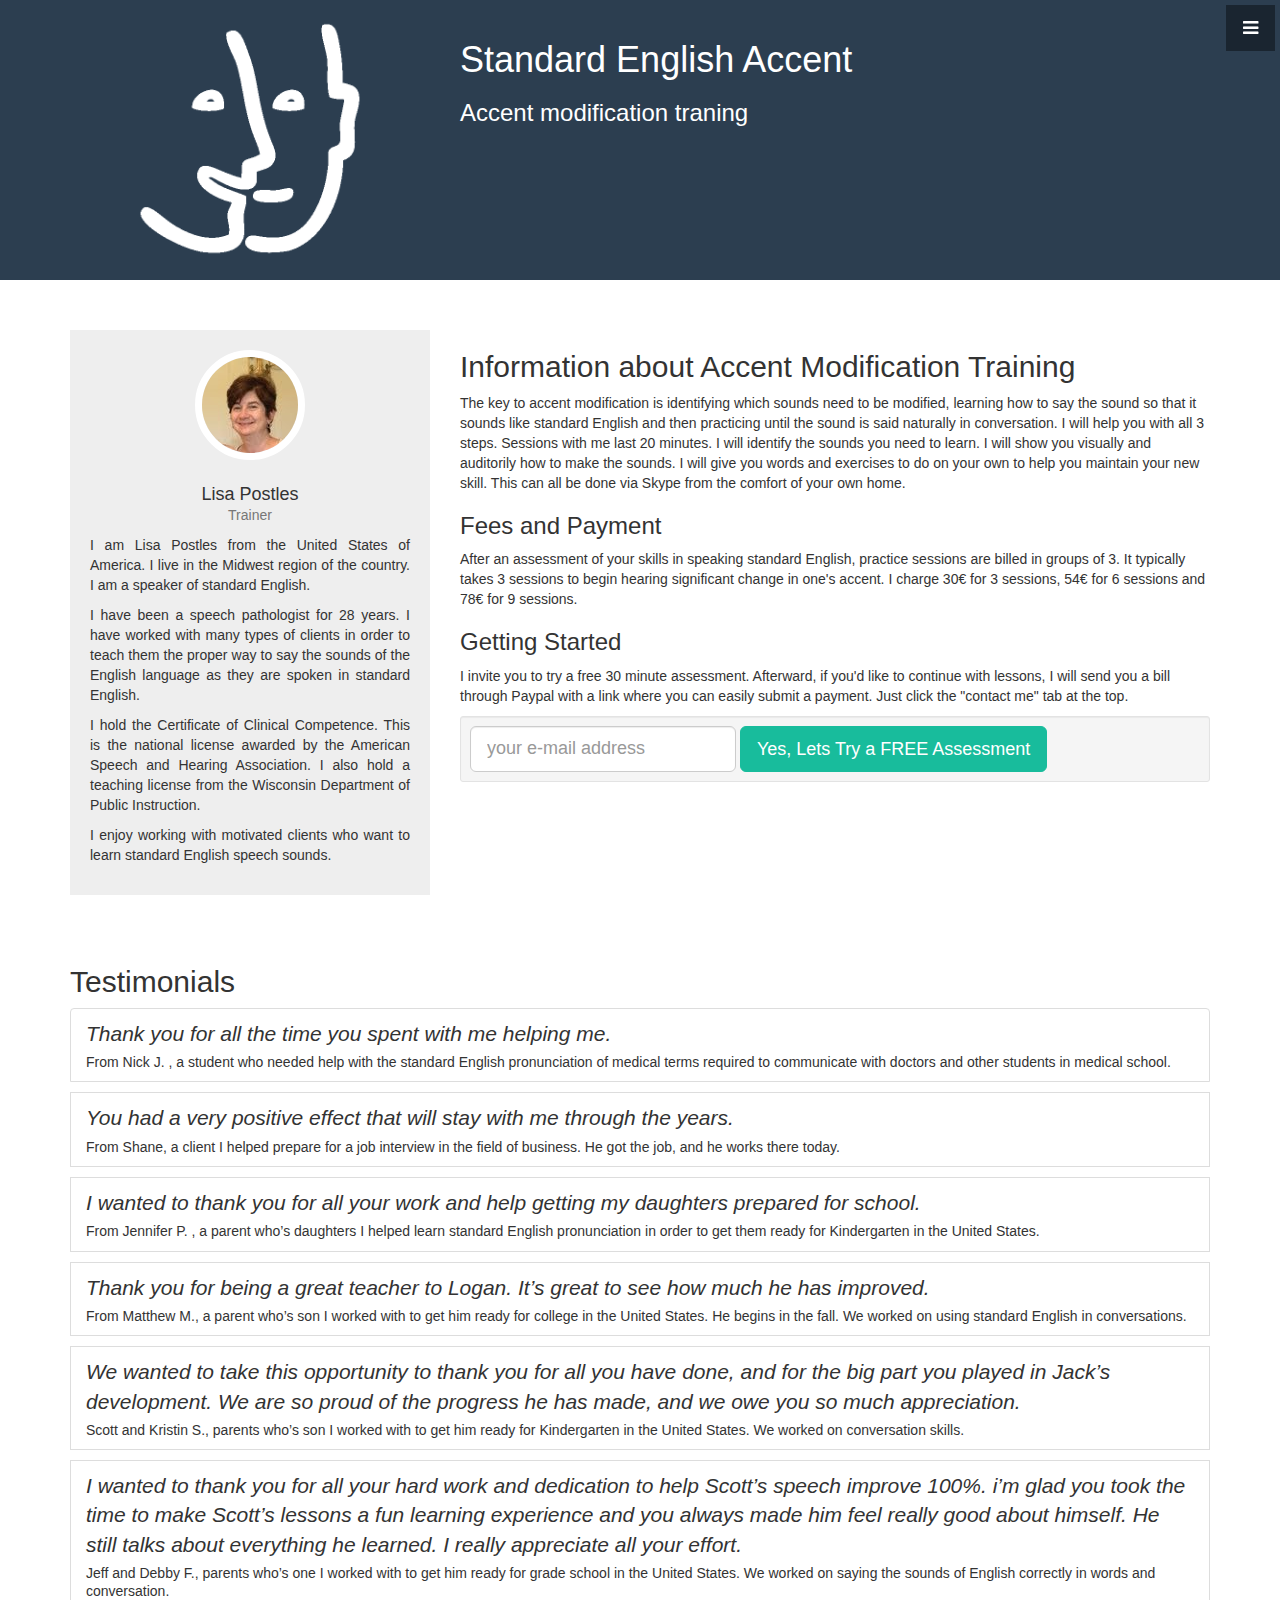
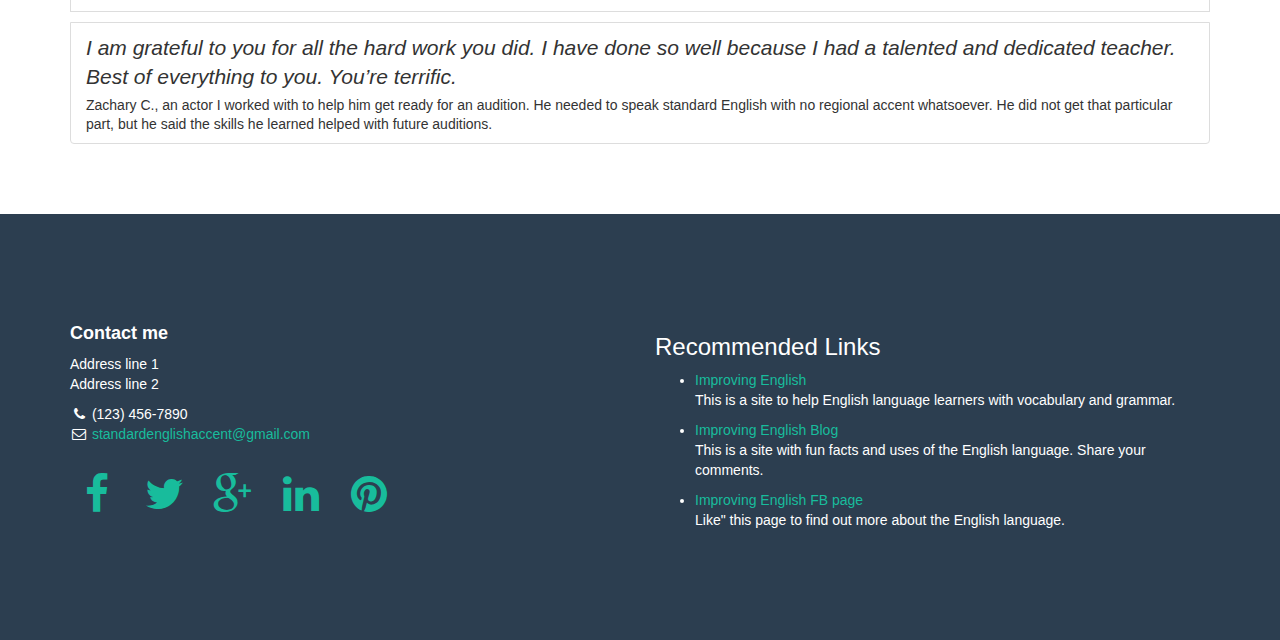
==== test/index.html @ 8b918603 "first commit" ====
<!DOCTYPE html>
<html lang="en">

<head>

    <meta charset="utf-8">
    <meta http-equiv="X-UA-Compatible" content="IE=edge">
    <meta name="viewport" content="width=device-width, initial-scale=1">
    <meta name="description" content="">
    <meta name="author" content="">

    <title>Stylish Portfolio - Start Bootstrap Theme</title>

    <!-- Bootstrap Core CSS -->
    <link href="css/bootstrap.min.css" rel="stylesheet">

    <!-- Custom CSS -->
    <link href="css/stylish-portfolio.css" rel="stylesheet">

    <!-- Custom Fonts -->
    <link href="font-awesome/css/font-awesome.min.css" rel="stylesheet" type="text/css">

    <!-- HTML5 Shim and Respond.js IE8 support of HTML5 elements and media queries -->
    <!-- WARNING: Respond.js doesn't work if you view the page via file:// -->
    <!--[if lt IE 9]>
        <script src="https://oss.maxcdn.com/libs/html5shiv/3.7.0/html5shiv.js"></script>
        <script src="https://oss.maxcdn.com/libs/respond.js/1.4.2/respond.min.js"></script>
    <![endif]-->

</head>

<body>

    <!-- Navigation -->
    <a id="menu-toggle" href="#" class="btn btn-dark btn-lg toggle"><i class="fa fa-bars"></i></a>
    <nav id="sidebar-wrapper">
        <ul class="sidebar-nav">
            <a id="menu-close" href="#" class="btn btn-light btn-lg pull-right toggle"><i class="fa fa-times"></i></a>

            <li>
                <a href="#top">Calendar</a>
            </li>
            <li>
                <a href="#about">Blog</a>
            </li>
        </ul>
    </nav>

    <!-- Header -->
    <header id="top" class="header">
        <div class="container">
            <div class="row">
                <div class="col-sm-4"><img src="img/logo2.png" class="img-responsive"></div>
                <div class="col-sm-8">
                    <h1>Standard English Accent</h1>
                    <h3>Accent modification traning</h3>
                </div>
            </div>
        </div>
    </header>

    <!-- About -->
    <section id="about" class="about">
        <div class="container">
            <div class="row">
                <div class="col-sm-4">
                    <div class="team-member">
                        <img src="img/lisa.jpg" class="img-responsive img-circle" alt="">
                        <h4>Lisa Postles</h4>
                        <p class="text-muted">Trainer</p>
                <p>I am Lisa Postles from the United States of America.  I live in the Midwest region of the country.  I am a speaker of standard English.  </p>

                <p>I have been a speech pathologist for 28 years.  I have worked with many types of clients in order to teach them the proper way to say the sounds of the English language as they are spoken in standard English.</p>

                <p>I hold the Certificate of Clinical Competence.  This is the national license awarded by the American Speech and Hearing Association.  I also hold a teaching license from the Wisconsin Department of Public Instruction. </p>

                <p>I enjoy working with motivated clients who want to learn standard English speech sounds.</p>                        
                    </div>
                </div>
                <div class="col-sm-8">
                <h2>Information about Accent Modification Training</h2>
                <p>The key to accent modification is identifying which sounds need to be modified, learning how to say the sound so that it sounds like standard English and then practicing until the sound is said naturally in conversation.  I will help you with all 3 steps.  Sessions with me last 20 minutes.  I will identify the sounds you need to learn.  I will show you visually and auditorily how to make the sounds.  I will give you words and exercises to do on your own to help you maintain your new skill. This can all be done via Skype from the comfort of your own home. </p>
                <h3>Fees and Payment</h3>
                <p>After an assessment of your skills in speaking standard English, practice sessions are billed in groups of 3. It typically takes 3 sessions to begin hearing significant change in one's accent. I charge 30€ for 3 sessions, 54€ for 6 sessions and 78€ for 9 sessions. </p>
                <h3>Getting Started</h3>
                <p>I invite you to try a free 30 minute assessment.  Afterward, if you'd like to continue with lessons, I will send you a bill through Paypal with a link where you can easily submit a payment. Just click the "contact me" tab at the top.</p>
                <div class="well well-sm">
                    <form class="form-inline" action = "opt-in-action.php">
                        <div class="form-group">
                            <label class="sr-only" for="email">Email address</label>
                            <input type="email" class="form-control" name="email" placeholder="your e-mail address">
                        </div>
                        <button type="submit" class="btn btn-success btn-lg">Yes, Lets Try a FREE Assessment</button>
                    </form> 
                </div>

                </div>
            </div>
            <div class="row">
                <div class="col-sm-12">
                <h2>Testimonials</h2>    
                <div class="list-group">
                    <div class="list-group-item">
                        <h4 class="list-group-item-heading lead"><em>Thank you for all the time you spent with me helping me.</em></h4>
                        <p class="list-group-item-text">From Nick J. , a student who needed help with the standard English pronunciation of medical terms required to communicate with doctors and other students in medical school.</p>
                    </div>
                    <div class="list-group-item">
                        <h4 class="list-group-item-heading lead"><em>You had a very positive effect that will stay with me through the years.</em></h4>
                        <p class="list-group-item-text">From Shane, a client I helped prepare for a job interview in the field of business.  He got the job, and he works there today.</p>
                    </div>
                    <div class="list-group-item">
                        <h4 class="list-group-item-heading lead"><em>I wanted to thank you for all your work and help getting my daughters prepared for school.</em></h4>
                        <p class="list-group-item-text">From Jennifer P. , a parent who’s daughters I helped learn standard English pronunciation in order to get them ready for Kindergarten in the United States.</p>
                    </div>
                    <div class="list-group-item">
                        <h4 class="list-group-item-heading lead"><em>Thank you for being a great teacher to Logan.  It’s great to see how much he has improved.</em></h4>
                        <p class="list-group-item-text">From Matthew M., a parent who’s son I worked with to get him ready for college in the United States.  He begins in the fall.  We worked on using standard English in conversations.</p>
                    </div>
                    <div class="list-group-item">
                        <h4 class="list-group-item-heading lead"><em>We wanted to take this opportunity to thank you for all you have done, and for the big part you played in Jack’s development.  We are so proud of the progress he has made, and we owe you so much appreciation.</em></h4>
                        <p class="list-group-item-text">Scott and Kristin S., parents who’s son I worked with to get him ready for Kindergarten in the United States.  We worked on conversation skills.</p>
                    </div>
                    <div class="list-group-item">
                        <h4 class="list-group-item-heading lead"><em>I wanted to thank you for all your hard work and dedication to help Scott’s speech improve 100%.  i’m glad you took the time to make Scott’s lessons a fun learning experience and you always made him feel really good about himself.  He still talks about everything he learned.  I really appreciate all your effort.</em></h4>
                        <p class="list-group-item-text">Jeff and Debby F.,  parents who’s one I worked with to get him ready for grade school in the United States.  We worked on saying the sounds of English correctly in words and conversation.</p>
                    </div>
                    <div class="list-group-item">
                        <h4 class="list-group-item-heading lead"><em>I am grateful to you for all the hard work you did.  I have done so well because I had a talented and dedicated teacher.   Best of everything to you.  You’re terrific.</em></h4>
                        <p class="list-group-item-text">Zachary C., an actor I worked with to help him get ready for an audition.  He needed to speak standard English with no regional accent whatsoever.  He did not get that particular part, but he said the skills he learned helped with future auditions.</p>
                    </div>                                                                                                                        
                </div>                   

                </div>
            </div>
        </div>
        <!-- /.container -->
    </section>


    <!-- Footer -->
    <footer>
        <div class="container">
            <div class="row">
                <div class="col-sm-6">
                    <h4><strong>Contact me</strong></h4>
                    <p>Address line 1<br>Address line 2</p>
                    <ul class="list-unstyled">
                        <li><i class="fa fa-phone fa-fw"></i> (123) 456-7890</li>
                        <li><i class="fa fa-envelope-o fa-fw"></i>  <a href="mailto:standardenglishaccent@gmail.com">standardenglishaccent@gmail.com</a>
                        </li>
                    </ul>
                    <br>
                    <ul class="list-inline">
                        <li>
                            <a href="#"><i class="fa fa-facebook fa-fw fa-3x"></i></a>
                        </li>
                        <li>
                            <a href="#"><i class="fa fa-twitter fa-fw fa-3x"></i></a>
                        </li>
                        <li>
                            <a href="#"><i class="fa fa-google-plus fa-fw fa-3x"></i></a>
                        </li>
                        <li>
                            <a href="#"><i class="fa fa-linkedin fa-fw fa-3x"></i></a>
                        </li>                        
                        <li>
                            <a href="#"><i class="fa fa-pinterest fa-fw fa-3x"></i></a>
                        </li>                        
                    </ul>
<!--                     <hr class="small">
                    <p class="text-muted">Copyright &copy; Your Website 2014</p> -->
                </div>
                <div class="col-sm-6">
                <h3>Recommended Links</h3>
                <ul>
                    <li><a href="http://www.improving-english.com">Improving English</a><p>This is a site to help English language learners with vocabulary and grammar.</p></li>
                    <li><a href="http://blog.improving-english.com">Improving English Blog</a><p>This is a site with fun facts and uses of the English language.  Share your comments.</p></li>
                    <li><a href="http://www.fb.com/ImprovingEnglish">Improving English FB page</a><p>Like" this page to find out more about the English language.</p></li>
                </ul>
                </div>
            </div>
        </div>
    </footer>

    <!-- jQuery -->
    <script src="js/jquery.js"></script>

    <!-- Bootstrap Core JavaScript -->
    <script src="js/bootstrap.min.js"></script>

    <!-- Custom Theme JavaScript -->
    <script>
    // Closes the sidebar menu
    $("#menu-close").click(function(e) {
        e.preventDefault();
        $("#sidebar-wrapper").toggleClass("active");
    });

    // Opens the sidebar menu
    $("#menu-toggle").click(function(e) {
        e.preventDefault();
        $("#sidebar-wrapper").toggleClass("active");
    });

    // // Scrolls to the selected menu item on the page
    // $(function() {
    //     $('a[href*=#]:not([href=#])').click(function() {
    //         if (location.pathname.replace(/^\//, '') == this.pathname.replace(/^\//, '') || location.hostname == this.hostname) {

    //             var target = $(this.hash);
    //             target = target.length ? target : $('[name=' + this.hash.slice(1) + ']');
    //             if (target.length) {
    //                 $('html,body').animate({
    //                     scrollTop: target.offset().top
    //                 }, 1000);
    //                 return false;
    //             }
    //         }
    //     });
    // });
    </script>

</body>

</html>
---- test/css/stylish-portfolio.css ----
/*!
 * Start Bootstrap - Stylish Portfolio Bootstrap Theme (http://startbootstrap.com)
 * Code licensed under the Apache License v2.0.
 * For details, see http://www.apache.org/licenses/LICENSE-2.0.
 */

/* Global Styles */


body {
    font-family: Verdana,Arial,sans-serif;
}

.text-vertical-center {
    display: table-cell;
    text-align: center;
    vertical-align: middle;
}

.text-vertical-center h1 {
    margin: 0;
    padding: 0;
    font-size: 4.5em;
    font-weight: 700;
}

/* Custom Button Styles */

.btn-dark {
    border-radius: 0;
    color: #fff;
    background-color: rgba(0,0,0,0.4);
}

.btn-dark:hover,
.btn-dark:focus,
.btn-dark:active {
    color: #fff;
    background-color: rgba(0,0,0,0.7);
}

.btn-light {
    border-radius: 0;
    color: #333;
    background-color: rgb(255,255,255);
}

.btn-light:hover,
.btn-light:focus,
.btn-light:active {
    color: #333;
    background-color: rgba(255,255,255,0.8);
}

/* Custom Horizontal Rule */

hr.small {
    max-width: 100px;
}

/* Side Menu */

#sidebar-wrapper {
    z-index: 1000;
    position: fixed;
    right: 0;
    width: 250px;
    height: 100%;
    margin-right: -250px;
    overflow-y: auto;
    background: #222;
    -webkit-transition: all 0.4s ease 0s;
    -moz-transition: all 0.4s ease 0s;
    -ms-transition: all 0.4s ease 0s;
    -o-transition: all 0.4s ease 0s;
    transition: all 0.4s ease 0s;
}

.sidebar-nav {
    position: absolute;
    top: 0;
    width: 250px;
    margin: 0;
    padding: 0;
    list-style: none;
}

.sidebar-nav li {
    text-indent: 20px;
    line-height: 40px;
}

.sidebar-nav li a {
    display: block;
    text-decoration: none;
}

.sidebar-nav li a:hover {
    text-decoration: none;
    background: rgba(255,255,255,0.2);
}

.sidebar-nav li a:active,
.sidebar-nav li a:focus {
    text-decoration: none;
}

.sidebar-nav > .sidebar-brand {
    height: 55px;
    font-size: 18px;
    line-height: 55px;
}

.sidebar-nav > .sidebar-brand a {
    color: #999;
}

.sidebar-nav > .sidebar-brand a:hover {
    color: #fff;
    background: none;
}

#menu-toggle {
    z-index: 1;
    position: fixed;
    top: 0;
    right: 0;
}

#sidebar-wrapper.active {
    right: 250px;
    width: 250px;
    -webkit-transition: all 0.4s ease 0s;
    -moz-transition: all 0.4s ease 0s;
    -ms-transition: all 0.4s ease 0s;
    -o-transition: all 0.4s ease 0s;
    transition: all 0.4s ease 0s;
}

.toggle {
    margin: 5px 5px 0 0;
}

/* Header */

.header {
    background: #2c3e50;
    color: #fff;
    padding: 2rem 0;
}

/* About */

.about {
    padding: 50px 0;
}

/* Services */

.services {
    padding: 50px 0;
}

.service-item {
    margin-bottom: 30px;
}

/* Callout */

.callout {
    display: table;
    width: 100%;
    height: 400px;
    color: #fff;
    background: url(../img/callout.jpg) no-repeat center center scroll;
    -webkit-background-size: cover;
    -moz-background-size: cover;
    background-size: cover;
    -o-background-size: cover;
}

/* Portfolio */

.portfolio {
    padding: 50px 0;
}

.portfolio-item {
    margin-bottom: 30px;
}

.img-portfolio {
    margin: 0 auto;
}

.img-portfolio:hover {
    opacity: 0.8;
}

/* Call to Action */

.call-to-action {
    padding: 50px 0;
}

.call-to-action .btn {
    margin: 10px;
}

/* Map */

.map {
    height: 500px;
}

@media(max-width:768px) {
    .map {
        height: 75%;
    }
}

/* Footer */

footer {
    padding: 100px 0;
    background-color: #2c3e50;
    color: #fff;
}


/* Extra */

.team-member {
    margin-bottom: 50px;
    text-align: center;
    /*background-color: #f7f7f7;*/
    background-color: #eee;
    padding: 2rem;
}

.team-member img {
    margin: 0 auto;
    border: 7px solid #fff;
}

.team-member h4 {
    margin-top: 25px;
    margin-bottom: 0;
    text-transform: none;
}

.team-member p~p {
    margin-top:0;
    text-align: justify;
}

.list-group-item {margin-bottom: 1rem;}
.btn-success {
    background-color: #18bc9c;
    border-color: #18bc9c;}

.btn-success:hover {
    background-color: #128f76;
    border-color: #11866f;
}

.form-control {
    border-radius: 6px;
    padding: 22px 16px;
    font-size: 18px;
    line-height: 1.3333333
}

a {
    color: #18bc9c;
    text-decoration: none;}

a:hover {
    color: #18bc9c;
    text-decoration:underline;}

a:visited {color: #18bc9c;}

header img {padding: 0 10%;}
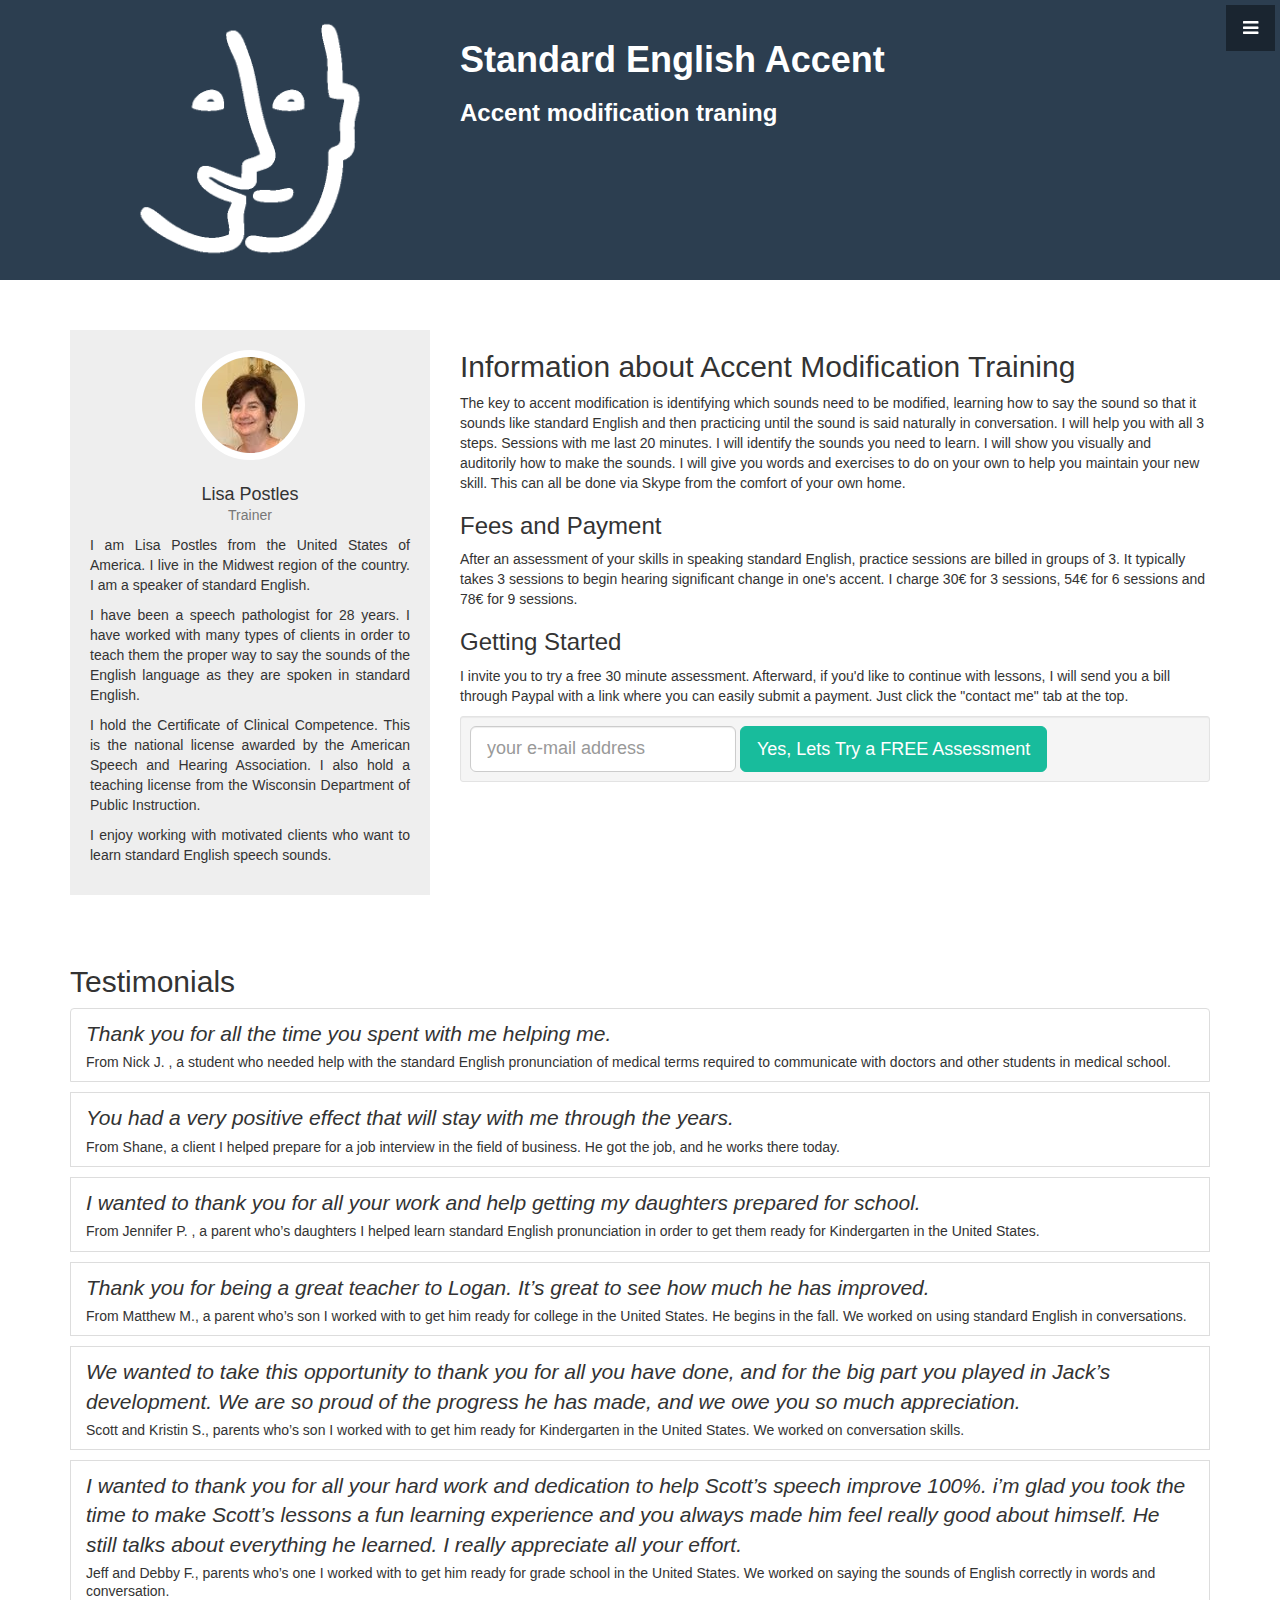
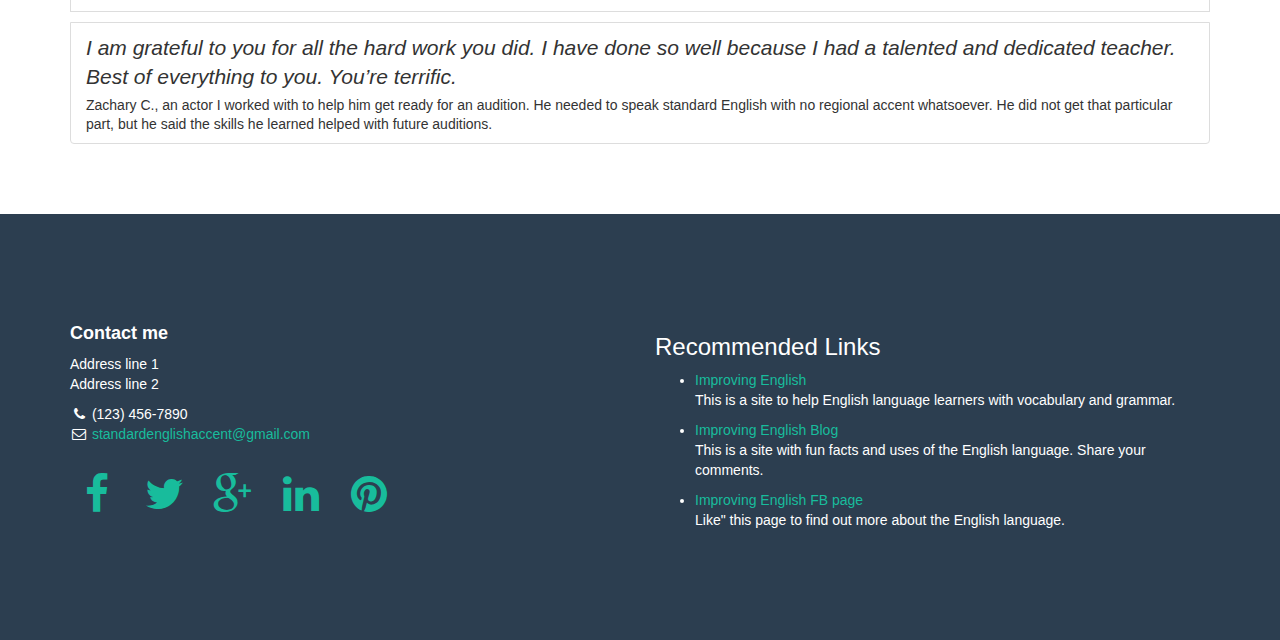
==== commit 9ca75e7d: "changed title tag" ====
--- a/test/index.html
+++ b/test/index.html
@@ -9,7 +9,7 @@
     <meta name="description" content="">
     <meta name="author" content="">
 
-    <title>Stylish Portfolio - Start Bootstrap Theme</title>
+    <title>Standard English Accent</title>
 
     <!-- Bootstrap Core CSS -->
     <link href="css/bootstrap.min.css" rel="stylesheet">
--- a/test/css/stylish-portfolio.css
+++ b/test/css/stylish-portfolio.css
@@ -149,6 +149,8 @@
     padding: 2rem 0;
 }
 
+.header h1, .header h3 {font-weight: bolder;}
+
 /* About */
 
 .about {
